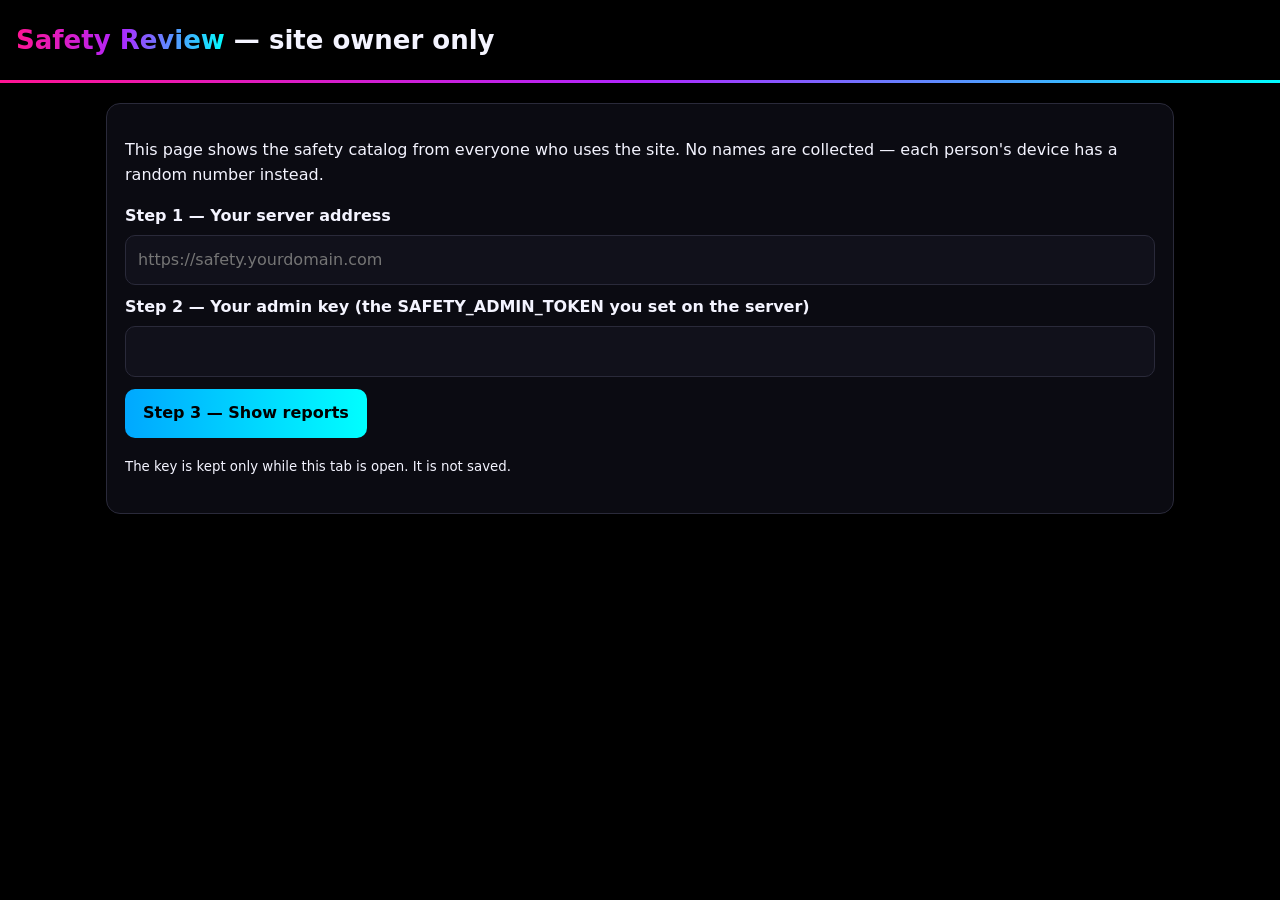
==== admin.html @ e8b068b5 "Fix data loss and crashes; add Rescue Mode, unlimited agents, safety catalog Fixes: - Agent Creator " ====
<!doctype html>
<html lang="en">
<head>
  <meta charset="UTF-8">
  <meta name="viewport" content="width=device-width, initial-scale=1">
  <meta name="robots" content="noindex, nofollow">
  <title>Safety Review</title>
  <style>
    :root{--bg:#000;--surface:#0b0b12;--line:#2a2a3a;--text:#f4f4ff;--muted:#a9a9c2;--pink:#FF1493;--cyan:#00FFFF;--purple:#B026FF;--blue:#00A8FF;--orange:#FF7B00;--lime:#39FF14;--grad:linear-gradient(90deg,#FF1493,#B026FF,#00FFFF)}
    *{box-sizing:border-box}body{margin:0;background:var(--bg);color:var(--text);font:16px/1.55 system-ui,-apple-system,"Segoe UI",sans-serif}
    header{padding:20px 16px;border-bottom:3px solid;border-image:var(--grad) 1}h1{margin:0;font-size:26px}h1 span{background:var(--grad);-webkit-background-clip:text;background-clip:text;color:transparent}
    main{max-width:1100px;margin:0 auto;padding:20px 16px}
    .card{background:var(--surface);border:1px solid var(--line);border-radius:14px;padding:18px;margin-bottom:16px}
    label{display:block;font-weight:700;margin:10px 0 6px}input,select{width:100%;padding:12px;border-radius:10px;border:1px solid var(--line);background:#11111b;color:var(--text);font:inherit}
    button{font:inherit;font-weight:700;padding:12px 18px;border-radius:10px;border:0;cursor:pointer;background:linear-gradient(90deg,#00A8FF,#00FFFF);color:#000;margin-top:12px}
    button:focus-visible,input:focus-visible,select:focus-visible{outline:3px solid var(--cyan);outline-offset:2px}
    .stats{display:grid;grid-template-columns:repeat(auto-fit,minmax(150px,1fr));gap:12px}.stat strong{display:block;font-size:30px}.stat small{color:var(--muted)}
    .row{display:flex;gap:12px;flex-wrap:wrap}.row>*{flex:1;min-width:180px}
    .entry{border:1px solid var(--line);border-left:6px solid var(--line);border-radius:10px;padding:12px 14px;margin:10px 0;background:#0e0e18}
    .entry.urgent{border-left-color:var(--pink)}.entry.review{border-left-color:var(--orange)}.entry.low{border-left-color:var(--lime)}
    .entry p{margin:6px 0;white-space:pre-wrap;word-break:break-word}.entry small{color:var(--muted)}
    .badge{font-weight:800;font-size:13px;padding:3px 10px;border-radius:20px;background:#222}.urgent .badge{background:var(--pink);color:#000}.review .badge{background:var(--orange);color:#000}.low .badge{background:var(--lime);color:#000}
    .msg{padding:12px;border-radius:10px;background:#1a1020;border:1px solid var(--purple)}
    .linkish{background:none;color:var(--cyan);padding:0;margin:0;text-decoration:underline}
  </style>
</head>
<body>
  <header><h1><span>Safety Review</span> — site owner only</h1></header>
  <main>
    <section class="card" id="login-card">
      <p>This page shows the safety catalog from everyone who uses the site. No names are collected — each person's device has a random number instead.</p>
      <label for="server">Step 1 — Your server address</label>
      <input id="server" placeholder="https://safety.yourdomain.com" autocomplete="off">
      <label for="token">Step 2 — Your admin key (the SAFETY_ADMIN_TOKEN you set on the server)</label>
      <input id="token" type="password" autocomplete="off">
      <button id="connect">Step 3 — Show reports</button>
      <p><small>The key is kept only while this tab is open. It is not saved.</small></p>
    </section>
    <div id="message"></div>
    <section class="card" id="report-card" hidden>
      <div class="stats">
        <div class="stat"><strong id="t-urgent">0</strong><small>Urgent review</small></div>
        <div class="stat"><strong id="t-review">0</strong><small>Needs review</small></div>
        <div class="stat"><strong id="t-low">0</strong><small>Lower concern</small></div>
        <div class="stat"><strong id="t-devices">0</strong><small>Different devices</small></div>
      </div>
      <div class="row">
        <div><label for="level">Show</label><select id="level"><option value="">Everything</option><option value="urgent">Urgent only</option><option value="review">Needs review only</option><option value="low">Lower concern only</option></select></div>
        <div><label for="q">Search words</label><input id="q" type="search"></div>
      </div>
      <p id="device-filter" hidden>Showing one device only. <button class="linkish" id="clear-device">Show all devices</button></p>
      <button id="refresh">Refresh now</button>
      <p><small>Refreshes by itself every minute.</small></p>
      <div id="list" aria-live="polite"></div>
    </section>
  </main>
  <script>
  (() => {
    "use strict";
    const $ = s => document.querySelector(s);
    let token = "", base = "", device = "";
    try { base = localStorage.getItem("aicc-admin-server") || ""; } catch {}
    $("#server").value = base;
    const esc = v => String(v ?? "").replace(/[&<>"']/g, c => ({"&":"&amp;","<":"&lt;",">":"&gt;",'"':"&quot;","'":"&#39;"}[c]));
    const say = m => { $("#message").innerHTML = m ? '<p class="msg">' + esc(m) + '</p>' : ""; };
    async function load(){
      const params = new URLSearchParams({limit:"300"});
      if ($("#level").value) params.set("level", $("#level").value);
      if ($("#q").value.trim()) params.set("q", $("#q").value.trim());
      if (device) params.set("device_id", device);
      try {
        const res = await fetch(base + "/api/admin/safety?" + params, {headers:{"X-Admin-Token":token}});
        const data = await res.json().catch(() => ({}));
        if (!res.ok) { say(data.detail || ("The server answered with error " + res.status + ".")); return; }
        say("");
        $("#login-card").hidden = true; $("#report-card").hidden = false;
        $("#t-urgent").textContent = data.totals.urgent; $("#t-review").textContent = data.totals.review; $("#t-low").textContent = data.totals.low; $("#t-devices").textContent = data.devices;
        $("#device-filter").hidden = !device;
        $("#list").innerHTML = data.items.map(i => '<article class="entry ' + esc(i.level) + '"><span class="badge">' + esc(i.level.toUpperCase()) + '</span> <small>' + new Date(i.received_at).toLocaleString() + ' · typed in: ' + esc(i.source) + '</small><p>' + esc(i.text) + '</p><small>' + esc(i.reason) + ' · Device: <button class="linkish" data-device="' + esc(i.device_id) + '">' + esc(i.device_id.slice(0, 18)) + '…</button> (show everything from this device)</small></article>').join("") || "<p>No reports match.</p>";
      } catch { say("Could not reach the server. Check the address, and that the server allows this page's address in CORS_ORIGINS."); }
    }
    $("#connect").addEventListener("click", () => {
      base = $("#server").value.trim().replace(/\/+$/, ""); token = $("#token").value;
      if (!base || !token) { say("Please fill in both boxes."); return; }
      try { localStorage.setItem("aicc-admin-server", base); } catch {}
      load();
    });
    $("#refresh").addEventListener("click", load);
    $("#level").addEventListener("change", load);
    $("#q").addEventListener("change", load);
    $("#clear-device").addEventListener("click", () => { device = ""; load(); });
    $("#list").addEventListener("click", e => { const b = e.target.closest("[data-device]"); if (b) { device = b.dataset.device; load(); } });
    setInterval(() => { if (token) load(); }, 60000);
  })();
  </script>
</body>
</html>
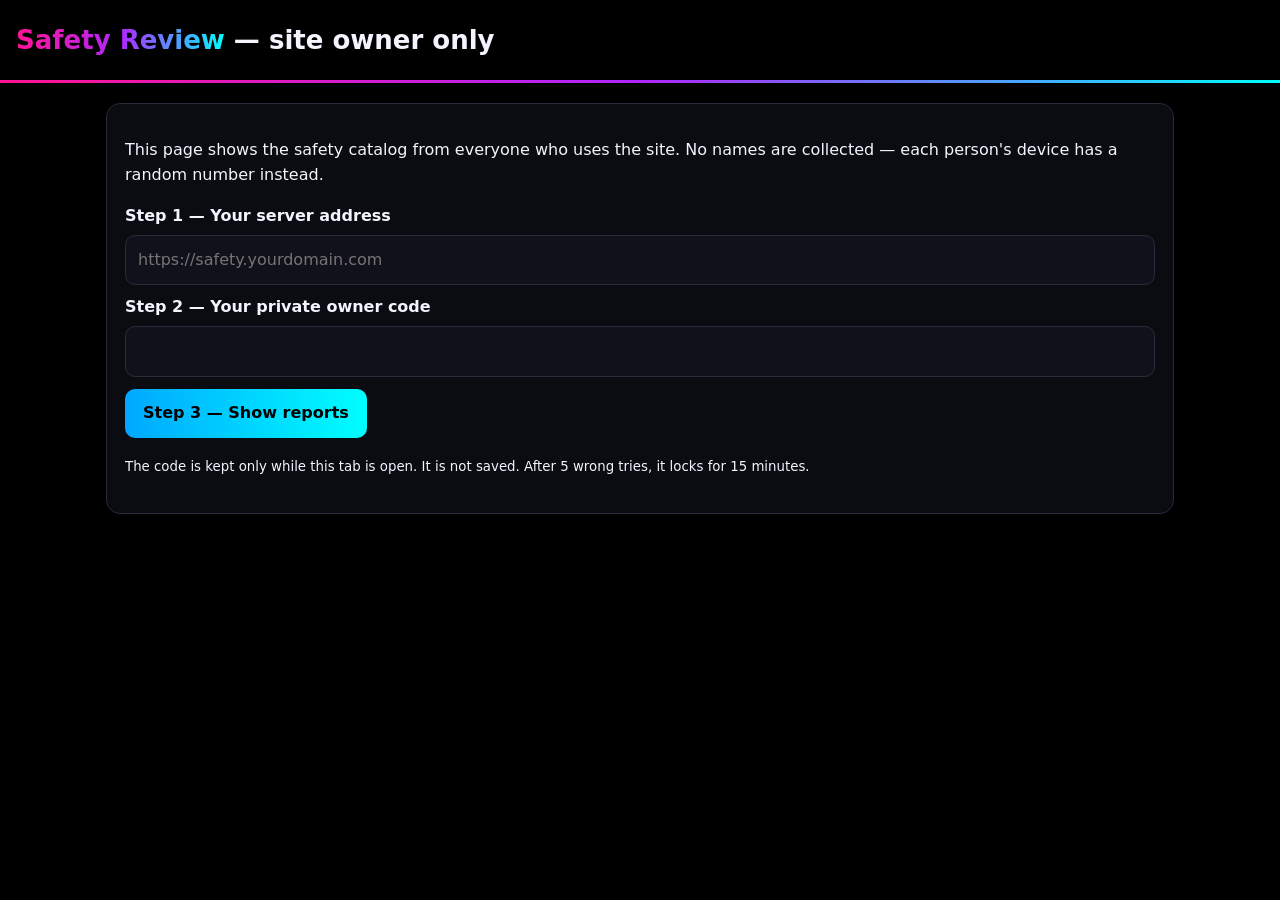
==== commit e2ca1498: "Add Build Your Own App course and owner-code lock for the catalog - Build Your Own App: 10 lessons f" ====
--- a/admin.html
+++ b/admin.html
@@ -31,10 +31,10 @@
       <p>This page shows the safety catalog from everyone who uses the site. No names are collected — each person's device has a random number instead.</p>
       <label for="server">Step 1 — Your server address</label>
       <input id="server" placeholder="https://safety.yourdomain.com" autocomplete="off">
-      <label for="token">Step 2 — Your admin key (the SAFETY_ADMIN_TOKEN you set on the server)</label>
-      <input id="token" type="password" autocomplete="off">
+      <label for="token">Step 2 — Your private owner code</label>
+      <input id="token" type="password" inputmode="numeric" autocomplete="off">
       <button id="connect">Step 3 — Show reports</button>
-      <p><small>The key is kept only while this tab is open. It is not saved.</small></p>
+      <p><small>The code is kept only while this tab is open. It is not saved. After 5 wrong tries, it locks for 15 minutes.</small></p>
     </section>
     <div id="message"></div>
     <section class="card" id="report-card" hidden>
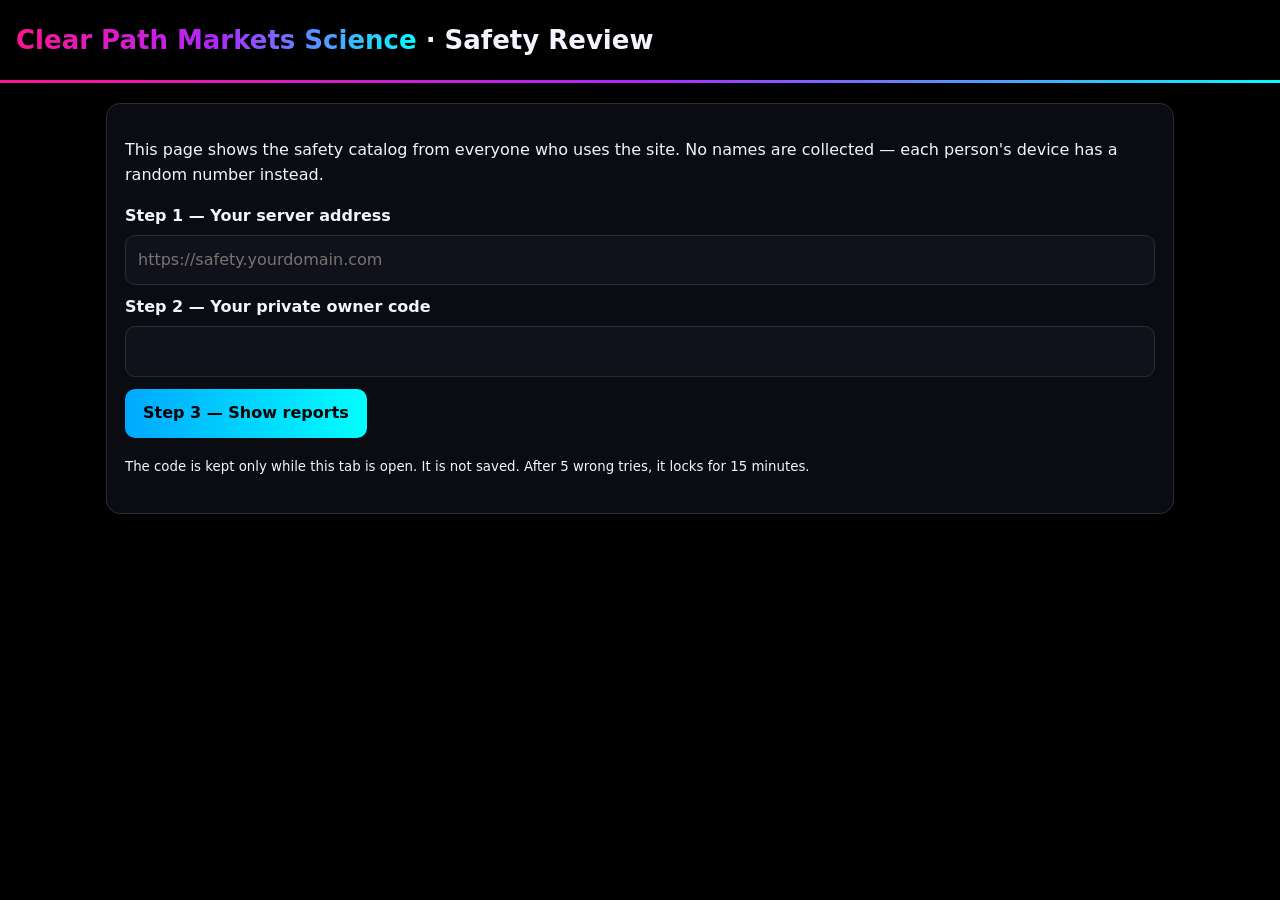
==== commit 9fd71682: "Add AI Money & Models page; brand as Clear Path Markets Science - 6 lessons on making your own AI mo" ====
--- a/admin.html
+++ b/admin.html
@@ -4,7 +4,7 @@
   <meta charset="UTF-8">
   <meta name="viewport" content="width=device-width, initial-scale=1">
   <meta name="robots" content="noindex, nofollow">
-  <title>Safety Review</title>
+  <title>Safety Review — Clear Path Markets Science</title>
   <style>
     :root{--bg:#000;--surface:#0b0b12;--line:#2a2a3a;--text:#f4f4ff;--muted:#a9a9c2;--pink:#FF1493;--cyan:#00FFFF;--purple:#B026FF;--blue:#00A8FF;--orange:#FF7B00;--lime:#39FF14;--grad:linear-gradient(90deg,#FF1493,#B026FF,#00FFFF)}
     *{box-sizing:border-box}body{margin:0;background:var(--bg);color:var(--text);font:16px/1.55 system-ui,-apple-system,"Segoe UI",sans-serif}
@@ -25,7 +25,7 @@
   </style>
 </head>
 <body>
-  <header><h1><span>Safety Review</span> — site owner only</h1></header>
+  <header><h1><span>Clear Path Markets Science</span> · Safety Review</h1></header>
   <main>
     <section class="card" id="login-card">
       <p>This page shows the safety catalog from everyone who uses the site. No names are collected — each person's device has a random number instead.</p>
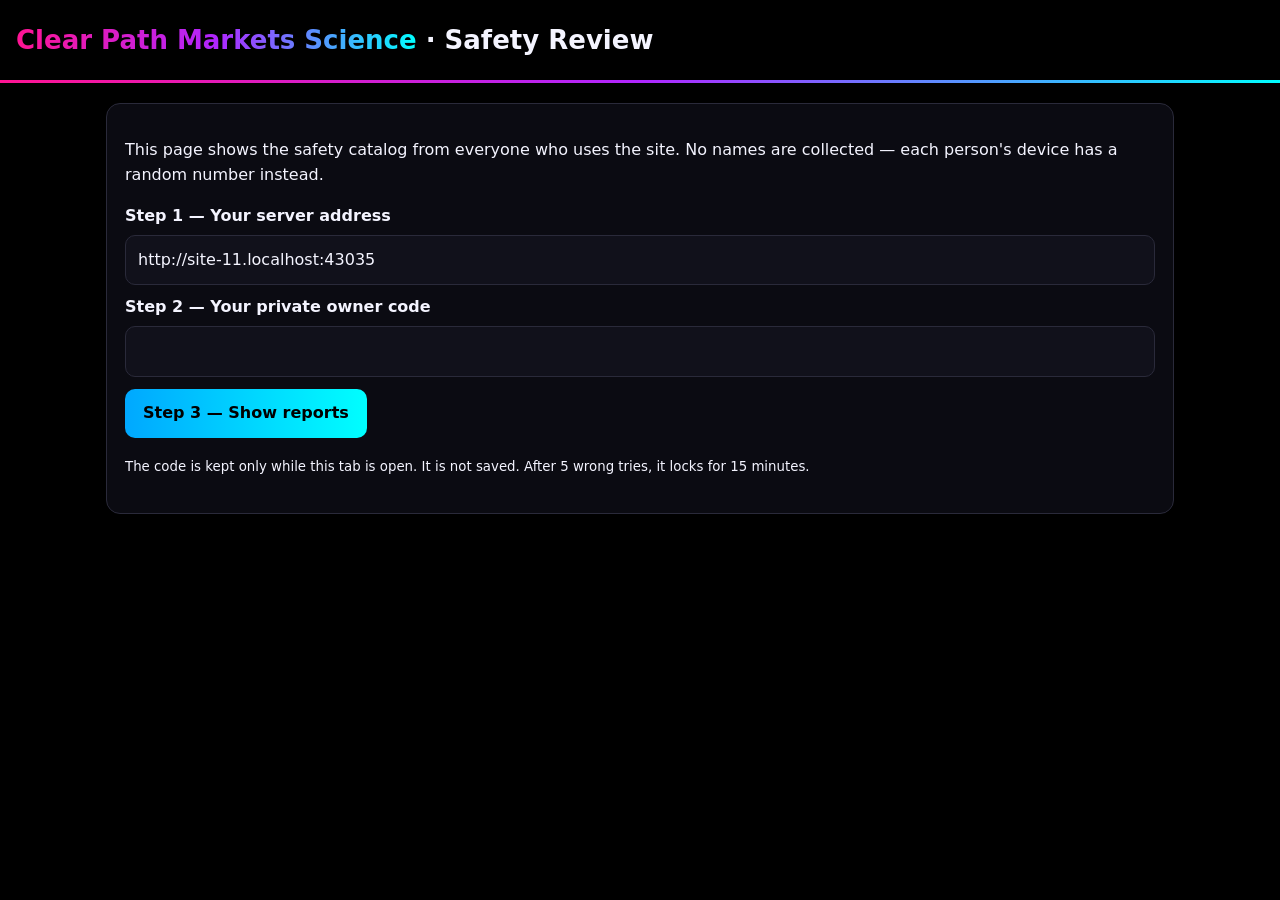
==== commit 7a9376c3: "Serve the website from the server so everything lives at one address - The server now hands out the " ====
--- a/admin.html
+++ b/admin.html
@@ -60,6 +60,7 @@
     const $ = s => document.querySelector(s);
     let token = "", base = "", device = "";
     try { base = localStorage.getItem("aicc-admin-server") || ""; } catch {}
+    if (!base && /^https?:$/.test(location.protocol)) base = location.origin;
     $("#server").value = base;
     const esc = v => String(v ?? "").replace(/[&<>"']/g, c => ({"&":"&amp;","<":"&lt;",">":"&gt;",'"':"&quot;","'":"&#39;"}[c]));
     const say = m => { $("#message").innerHTML = m ? '<p class="msg">' + esc(m) + '</p>' : ""; };
